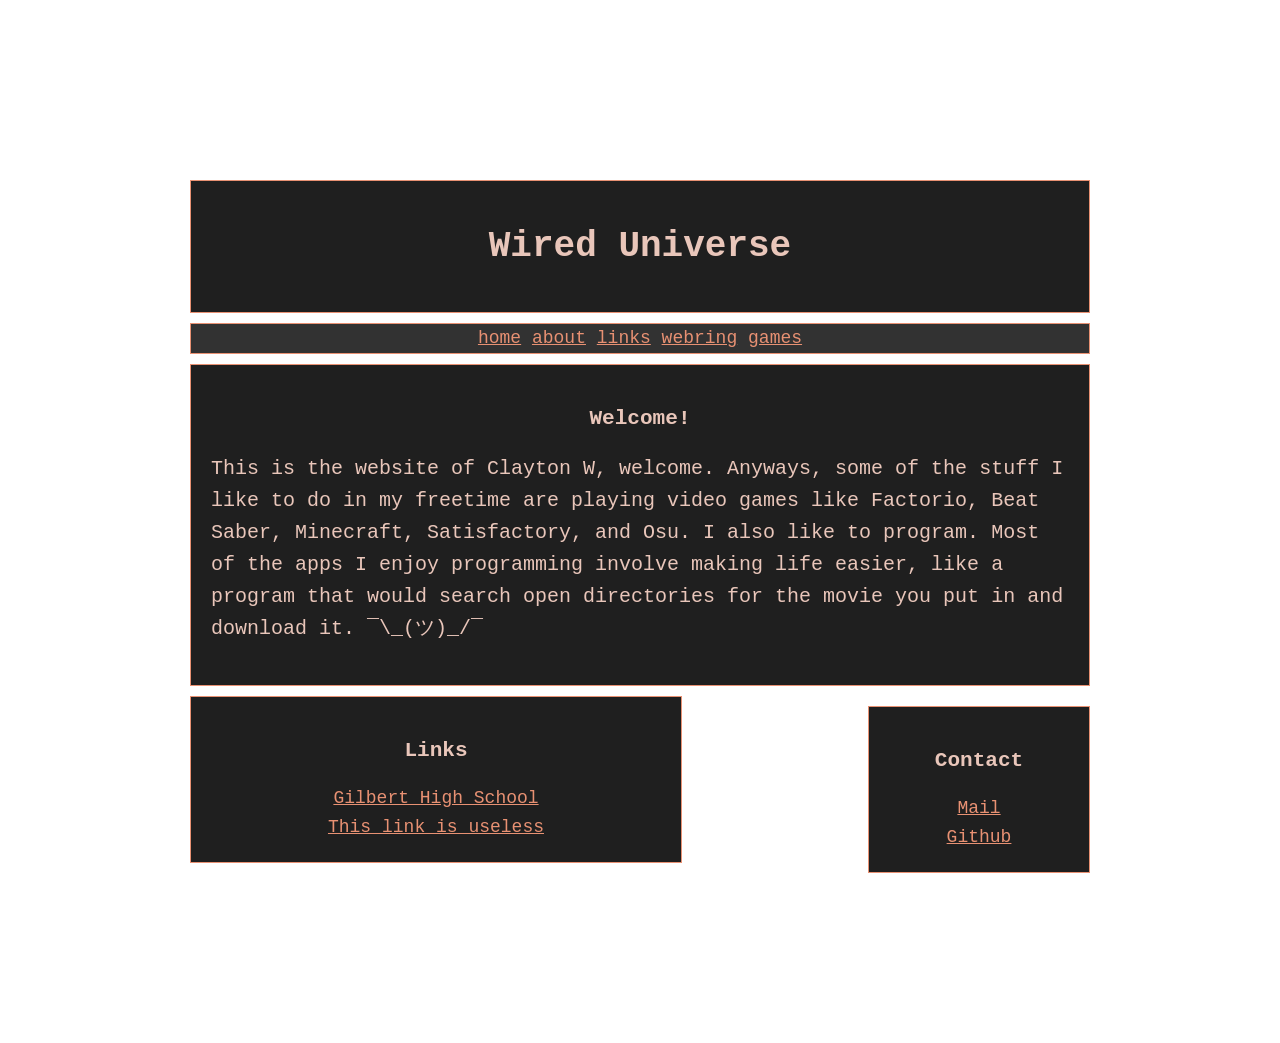
==== Personal/index.html @ 1a1f8222 "REVAMPM" ====
<!DOCTYPE html>
<html>

<head>
    <title>Canned Spam Ham</title>
    <link rel="icon" href="https://cdn1.iconfinder.com/data/icons/logos-brands-in-colors/231/among-us-player-blue-1024.png" type = "image/x-icon">
    <link href="Style.css" rel="stylesheet">
</head>

<body>
    <div class="entry"> 
        <h1>Wired Universe</h1>
    </div>

    <nav>
        <a href="index.html">home</a>
        <a href="about.html">about</a>
        <a href="bookmarks.html">links</a>
        <a href="webring.html">webring</a>
        <a href="games.html">games</a>
    </nav>

    <div class="entry">
        <h3>Welcome!</h3>
        <p>
            This is the website of Clayton W, welcome.
            Anyways, some of the stuff I like to do in my freetime are playing video games like Factorio, Beat Saber, Minecraft, Satisfactory, and Osu. I also like to program. 
            Most of the apps I enjoy programming involve making life easier, like a program that would search open directories for the movie you put in and download it. ¯\_(ツ)_/¯
        </p>
    </div>

    <div class="entry" style="text-align: center; float: right; width: 20%;">
        <h3>Contact</h3>
        <a href="mailto:cwieb255@evit.com">Mail</a><br>
        <a href="https://github.com/klayza">Github</a>
    </div>


    <div class="entry" style="width: 50%; text-align: center;">
        <h3>Links</h3>
        <!--<a href="https://www.gilbertschools.net/gilberthigh"><img style="color-scheme: #e89173;" src="assets/tiger.png" width=70 height=40 ></a> -->
        <a href="https://www.gilbertschools.net/gilberthigh">Gilbert High School</a><br>
        <!-- <a href="https://theuselessweb.com/"><img style="color-scheme: #e89173;" src="https://theuselessweb.com/favicon.ico" width=70 height=40 ></a> -->
        <a href="https://theuselessweb.com/">This link is useless</a>
    </div>

</body>
</html>
---- Personal/Style.css ----
body{
    background: url("https://wallpaperaccess.com/full/2966450.png") no-repeat fixed center;
    line-height: 1.6;
    font-family: "Courier New", Courier, monospace;
    font-size: 18px;
    color: #e9c6ba;
    padding: 0 10px;
    background-size: 100% 100%;
    margin: 180px;
}

a {
    color: #e89173;
}

a:hover {
    font-weight: bold;
}

h1, h2, h3{
    line-height: 1.2;
    text-align: center;
}

hr {
    border: 1px solid #e89173;
    background-color: #e89173;
}

header {
    border: 1px solid #e89173;
    text-align: center;
    margin-top: 10px;
    margin-bottom: 10px;
}

nav {
    border: 1px solid #e89173;
    background: #000000cd;
    text-align: center;
    margin-top: 10px;
    margin-bottom: 10px;
}

ul a {
  text-decoration: none;
}

ul{
  list-style-type: none;
  margin: 0;
  padding: 0;
}

h4 {
    text-align: center;
}

p {
    font-size: 20px;
}

div {
    border: 1px solid #e89173;
    background: #000000e0;
    padding: 20px;
    margin-top: 10px;
    margin-bottom: 10px;
}

.entry h2 {
    word-break: break-all;
}

.image img {
    background-color: #e89173;
}

.half {
    max-width: 50%;
}

span.a {
    display: inline-block;
}

.icon {
    width: 30px;
    height: 30px;
}
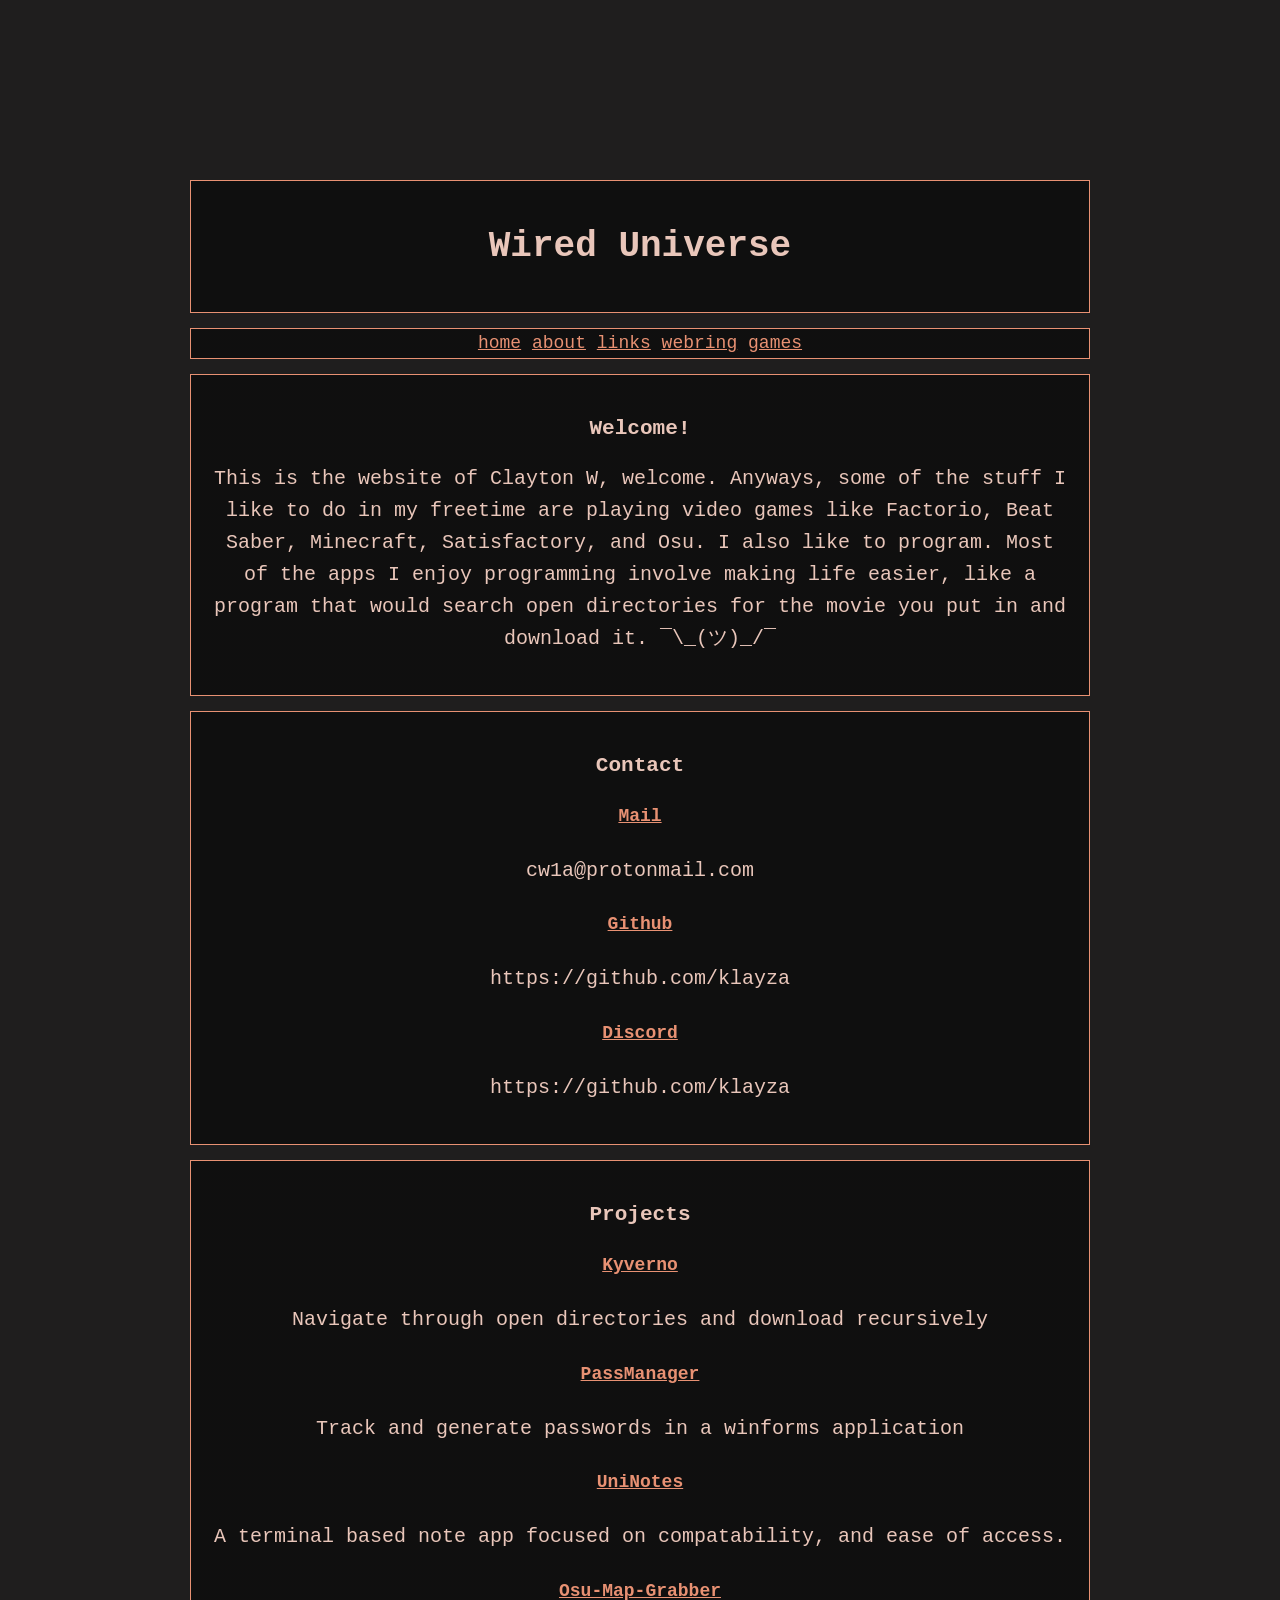
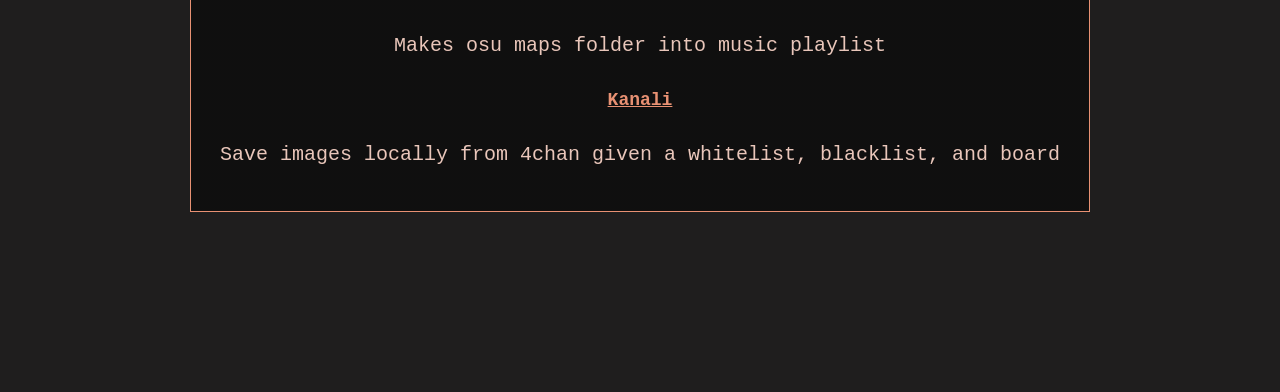
==== commit b4791508: "STARSS" ====
--- a/Personal/index.html
+++ b/Personal/index.html
@@ -29,20 +29,48 @@
         </p>
     </div>
 
-    <div class="entry" style="text-align: center; float: right; width: 20%;">
+    <div class="entry">
         <h3>Contact</h3>
-        <a href="mailto:cwieb255@evit.com">Mail</a><br>
-        <a href="https://github.com/klayza">Github</a>
+
+        <a href="mailto:cw1a@protonmail.com"><h4>Mail</h4></a>
+        <p>cw1a@protonmail.com</p>
+
+        <a href="https://github.com/klayza"><h4>Github</h4></a>
+        <p>https://github.com/klayza</p>
+
+        <a href="https://github.com/klayza"><h4>Discord</h4></a>
+        <p>https://github.com/klayza</p>
+        
+    </div>
+
+    <!-- Links that aren't needed for now
+    <div class="entry" style="width: 50%; text-align: center;">
+        <h3>Links</h3>
+        <a href="https://www.gilbertschools.net/gilberthigh"><img style="color-scheme: #e89173;" src="assets/tiger.png" width=70 height=40 ></a>
+        <a href="https://www.gilbertschools.net/gilberthigh">Gilbert High School</a><br>
+        <a href="https://theuselessweb.com/"><img style="color-scheme: #e89173;" src="https://theuselessweb.com/favicon.ico" width=70 height=40 ></a>
+        <a href="https://theuselessweb.com/">This link is useless</a>
+    </div>
+    -->
+
+    <div class="entry">
+        <h3>Projects</h3>
+        <a href="https://github.com/klayza/Kyverno"><h4>Kyverno</h4></a>
+        <p>Navigate through open directories and download recursively</p>
+
+        <a href="https://github.com/klayza/PasswordManager"><h4>PassManager</h4></a>
+        <p>Track and generate passwords in a winforms application</p>
+
+        <a href="https://github.com/klayza/UniNotes"><h4>UniNotes</h4></a>
+        <p>A terminal based note app focused on compatability, and ease of access.</p>
+
+        <a href="https://github.com/klayza/Osu-Map-Grabber"><h4>Osu-Map-Grabber</h4></a>
+        <p>Makes osu maps folder into music playlist</p>
+
+        <a href="https://github.com/klayza/4ChanPlunderer"><h4>Kanali</h4></a>
+        <p>Save images locally from 4chan given a whitelist, blacklist, and board</p>
     </div>
 
 
-    <div class="entry" style="width: 50%; text-align: center;">
-        <h3>Links</h3>
-        <!--<a href="https://www.gilbertschools.net/gilberthigh"><img style="color-scheme: #e89173;" src="assets/tiger.png" width=70 height=40 ></a> -->
-        <a href="https://www.gilbertschools.net/gilberthigh">Gilbert High School</a><br>
-        <!-- <a href="https://theuselessweb.com/"><img style="color-scheme: #e89173;" src="https://theuselessweb.com/favicon.ico" width=70 height=40 ></a> -->
-        <a href="https://theuselessweb.com/">This link is useless</a>
-    </div>
-
 </body>
 </html>
--- a/Personal/Style.css
+++ b/Personal/Style.css
@@ -1,5 +1,6 @@
 body{
-    background: url("https://wallpaperaccess.com/full/2966450.png") no-repeat fixed center;
+    /* background: url("https://wallpaperaccess.com/full/2966450.png") no-repeat fixed center; */
+    background: #1f1e1e;
     line-height: 1.6;
     font-family: "Courier New", Courier, monospace;
     font-size: 18px;
@@ -22,6 +23,10 @@
     text-align: center;
 }
 
+div > a, p {
+    text-align: center;
+}
+
 hr {
     border: 1px solid #e89173;
     background-color: #e89173;
@@ -36,7 +41,7 @@
 
 nav {
     border: 1px solid #e89173;
-    background: #000000cd;
+    background: linear-gradient( rgba(0, 0, 0, 0.5), rgba(0, 0, 0, 0.5)), url("https://www.fireworks-videos.com/wp-content/uploads/2020/05/2020-05-17_colorful-night-sky_stars-and-milky-way_2160p.jpg") no-repeat fixed center; 
     text-align: center;
     margin-top: 10px;
     margin-bottom: 10px;
@@ -62,10 +67,10 @@
 
 div {
     border: 1px solid #e89173;
-    background: #000000e0;
+    background: linear-gradient( rgba(0, 0, 0, 0.5), rgba(0, 0, 0, 0.5)), url("https://www.fireworks-videos.com/wp-content/uploads/2020/05/2020-05-17_colorful-night-sky_stars-and-milky-way_2160p.jpg") no-repeat fixed center; 
     padding: 20px;
-    margin-top: 10px;
-    margin-bottom: 10px;
+    margin-top: 15px;
+    margin-bottom: 15px;
 }
 
 .entry h2 {
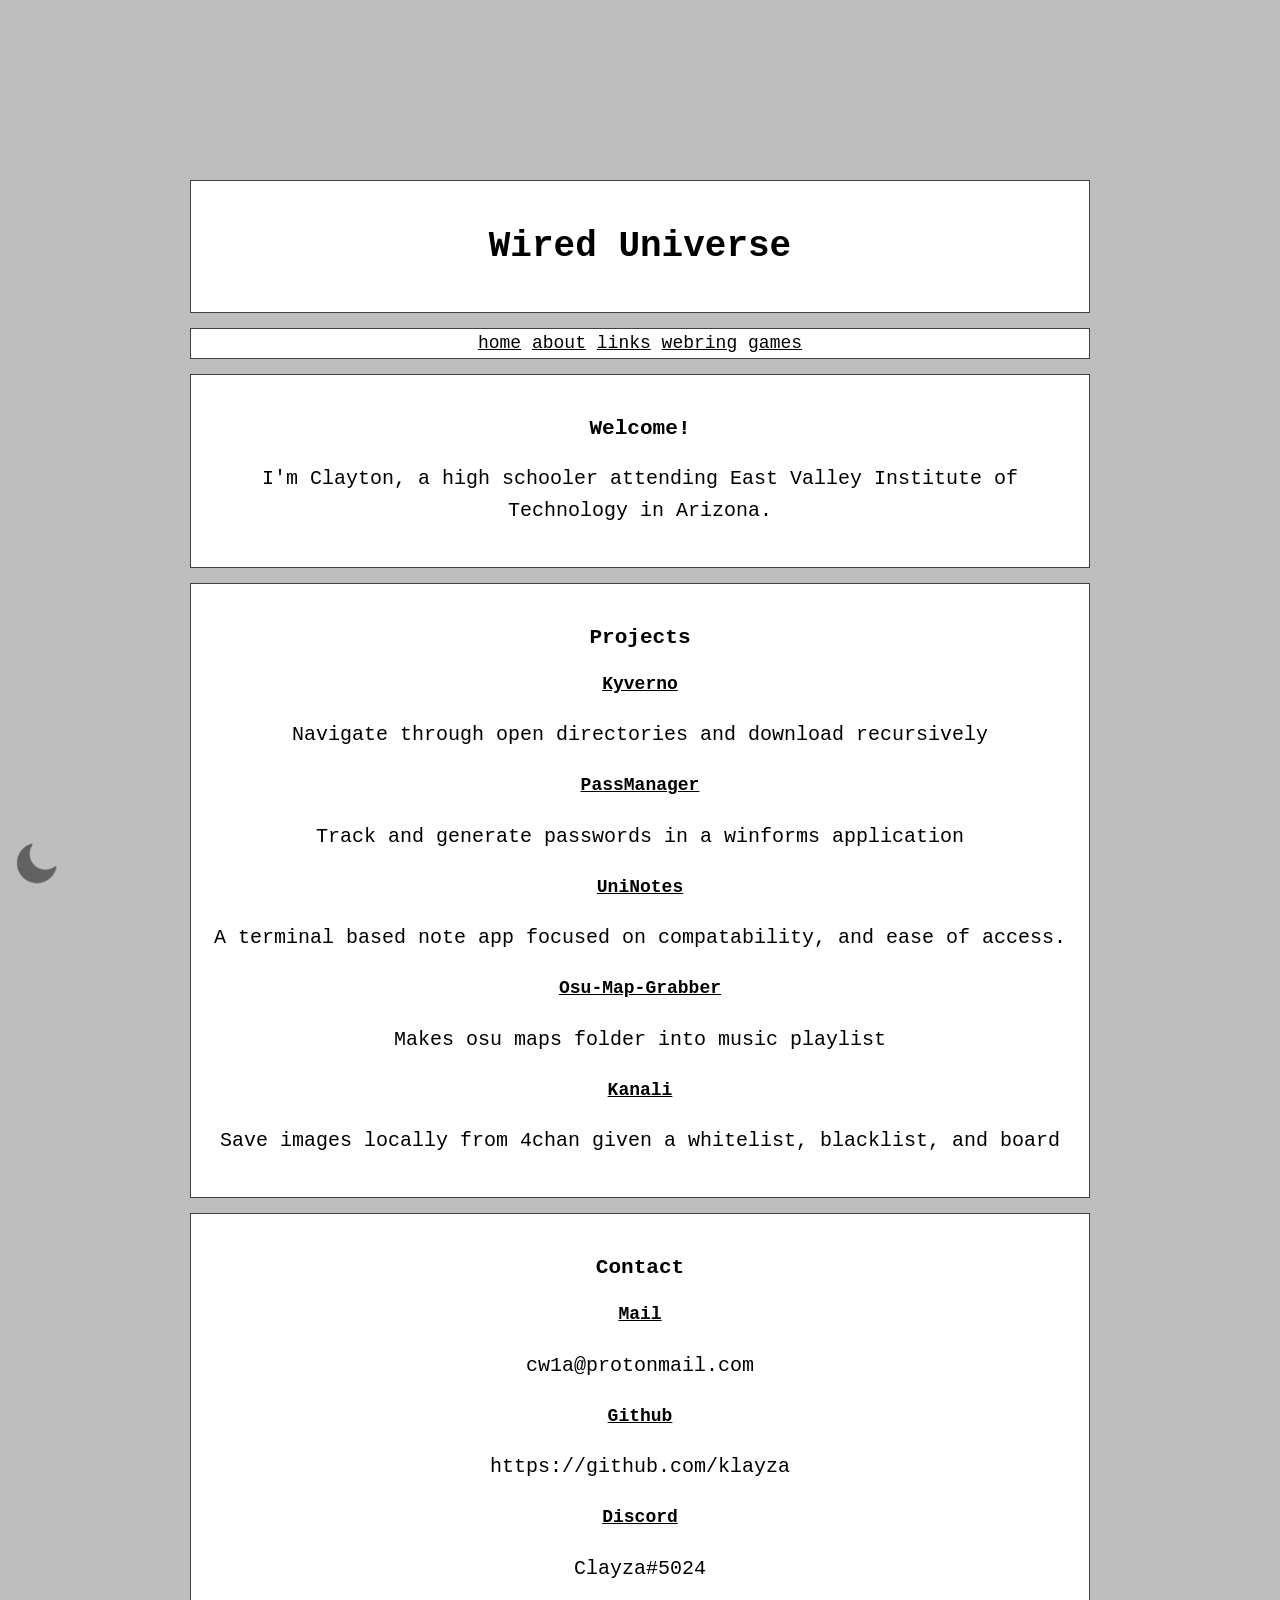
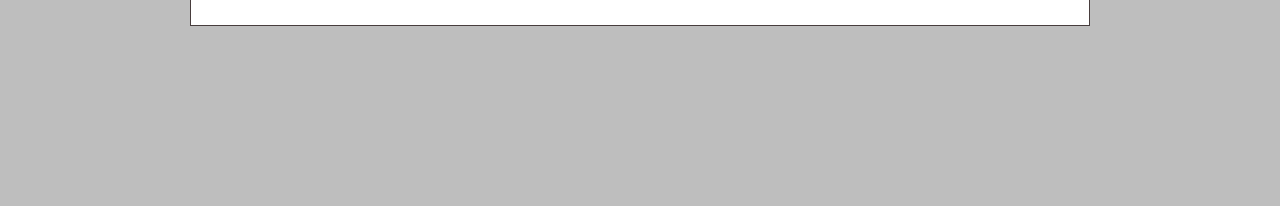
==== commit 0dff8f80: "White mode" ====
--- a/Personal/index.html
+++ b/Personal/index.html
@@ -23,35 +23,9 @@
     <div class="entry">
         <h3>Welcome!</h3>
         <p>
-            This is the website of Clayton W, welcome.
-            Anyways, some of the stuff I like to do in my freetime are playing video games like Factorio, Beat Saber, Minecraft, Satisfactory, and Osu. I also like to program. 
-            Most of the apps I enjoy programming involve making life easier, like a program that would search open directories for the movie you put in and download it. ¯\_(ツ)_/¯
+            I'm Clayton, a high schooler attending East Valley Institute of Technology in Arizona. 
         </p>
     </div>
-
-    <div class="entry">
-        <h3>Contact</h3>
-
-        <a href="mailto:cw1a@protonmail.com"><h4>Mail</h4></a>
-        <p>cw1a@protonmail.com</p>
-
-        <a href="https://github.com/klayza"><h4>Github</h4></a>
-        <p>https://github.com/klayza</p>
-
-        <a href="https://github.com/klayza"><h4>Discord</h4></a>
-        <p>https://github.com/klayza</p>
-        
-    </div>
-
-    <!-- Links that aren't needed for now
-    <div class="entry" style="width: 50%; text-align: center;">
-        <h3>Links</h3>
-        <a href="https://www.gilbertschools.net/gilberthigh"><img style="color-scheme: #e89173;" src="assets/tiger.png" width=70 height=40 ></a>
-        <a href="https://www.gilbertschools.net/gilberthigh">Gilbert High School</a><br>
-        <a href="https://theuselessweb.com/"><img style="color-scheme: #e89173;" src="https://theuselessweb.com/favicon.ico" width=70 height=40 ></a>
-        <a href="https://theuselessweb.com/">This link is useless</a>
-    </div>
-    -->
 
     <div class="entry">
         <h3>Projects</h3>
@@ -70,7 +44,22 @@
         <a href="https://github.com/klayza/4ChanPlunderer"><h4>Kanali</h4></a>
         <p>Save images locally from 4chan given a whitelist, blacklist, and board</p>
     </div>
+  
+    <div class="entry">
+        <h3>Contact</h3>
 
+        <a href="mailto:cw1a@protonmail.com"><h4>Mail</h4></a>
+        <p>cw1a@protonmail.com</p>
 
+        <a href="https://github.com/klayza"><h4>Github</h4></a>
+        <p>https://github.com/klayza</p>
+
+        <a href="https://github.com/klayza"><h4>Discord</h4></a>
+        <p>Clayza#5024</p>
+        
+    </div>
+
+    <img onclick="SwitchMode();" src="assets/moon.png" id="icon" width="50" style="position: fixed; bottom: 0%; left:0%; margin: 10px;">
+    <script src="script.js"></script>
 </body>
 </html>
--- a/Personal/Style.css
+++ b/Personal/Style.css
@@ -1,47 +1,48 @@
+:root{
+    --background-color: #bebebe;
+    --foreground-color: #ffffff;
+    --accent-color: #473d3d;
+    --font-color: #000000;
+}
+
+.dark-theme {
+    --background-color: #1f1e1e;
+    --foreground-color: linear-gradient( rgba(0, 0, 0, 0.5), rgba(0, 0, 0, 0.5)), url("https://www.fireworks-videos.com/wp-content/uploads/2020/05/2020-05-17_colorful-night-sky_stars-and-milky-way_2160p.jpg") no-repeat fixed center; 
+    --accent-color: #e89173;
+    --font-color: #e9c6ba;
+}
+
 body{
-    /* background: url("https://wallpaperaccess.com/full/2966450.png") no-repeat fixed center; */
-    background: #1f1e1e;
+    background: var(--background-color);
     line-height: 1.6;
     font-family: "Courier New", Courier, monospace;
     font-size: 18px;
-    color: #e9c6ba;
+    color: var(--font-color);
     padding: 0 10px;
     background-size: 100% 100%;
     margin: 180px;
 }
 
 a {
-    color: #e89173;
+    color: var(--font-color);
 }
 
 a:hover {
     font-weight: bold;
 }
 
-h1, h2, h3{
+h1, h2, h3, h4{
     line-height: 1.2;
     text-align: center;
 }
 
-div > a, p {
+a, p {
     text-align: center;
 }
 
-hr {
-    border: 1px solid #e89173;
-    background-color: #e89173;
-}
-
-header {
-    border: 1px solid #e89173;
-    text-align: center;
-    margin-top: 10px;
-    margin-bottom: 10px;
-}
-
 nav {
-    border: 1px solid #e89173;
-    background: linear-gradient( rgba(0, 0, 0, 0.5), rgba(0, 0, 0, 0.5)), url("https://www.fireworks-videos.com/wp-content/uploads/2020/05/2020-05-17_colorful-night-sky_stars-and-milky-way_2160p.jpg") no-repeat fixed center; 
+    border: 1px solid var(--accent-color);
+    background: var(--foreground-color); 
     text-align: center;
     margin-top: 10px;
     margin-bottom: 10px;
@@ -57,32 +58,16 @@
   padding: 0;
 }
 
-h4 {
-    text-align: center;
-}
-
 p {
     font-size: 20px;
 }
 
 div {
-    border: 1px solid #e89173;
-    background: linear-gradient( rgba(0, 0, 0, 0.5), rgba(0, 0, 0, 0.5)), url("https://www.fireworks-videos.com/wp-content/uploads/2020/05/2020-05-17_colorful-night-sky_stars-and-milky-way_2160p.jpg") no-repeat fixed center; 
+    border: 1px solid var(--accent-color);
+    background: var(--foreground-color); 
     padding: 20px;
     margin-top: 15px;
     margin-bottom: 15px;
-}
-
-.entry h2 {
-    word-break: break-all;
-}
-
-.image img {
-    background-color: #e89173;
-}
-
-.half {
-    max-width: 50%;
 }
 
 span.a {
@@ -93,3 +78,7 @@
     width: 30px;
     height: 30px;
 }
+
+#icon{
+    cursor: pointer;
+}
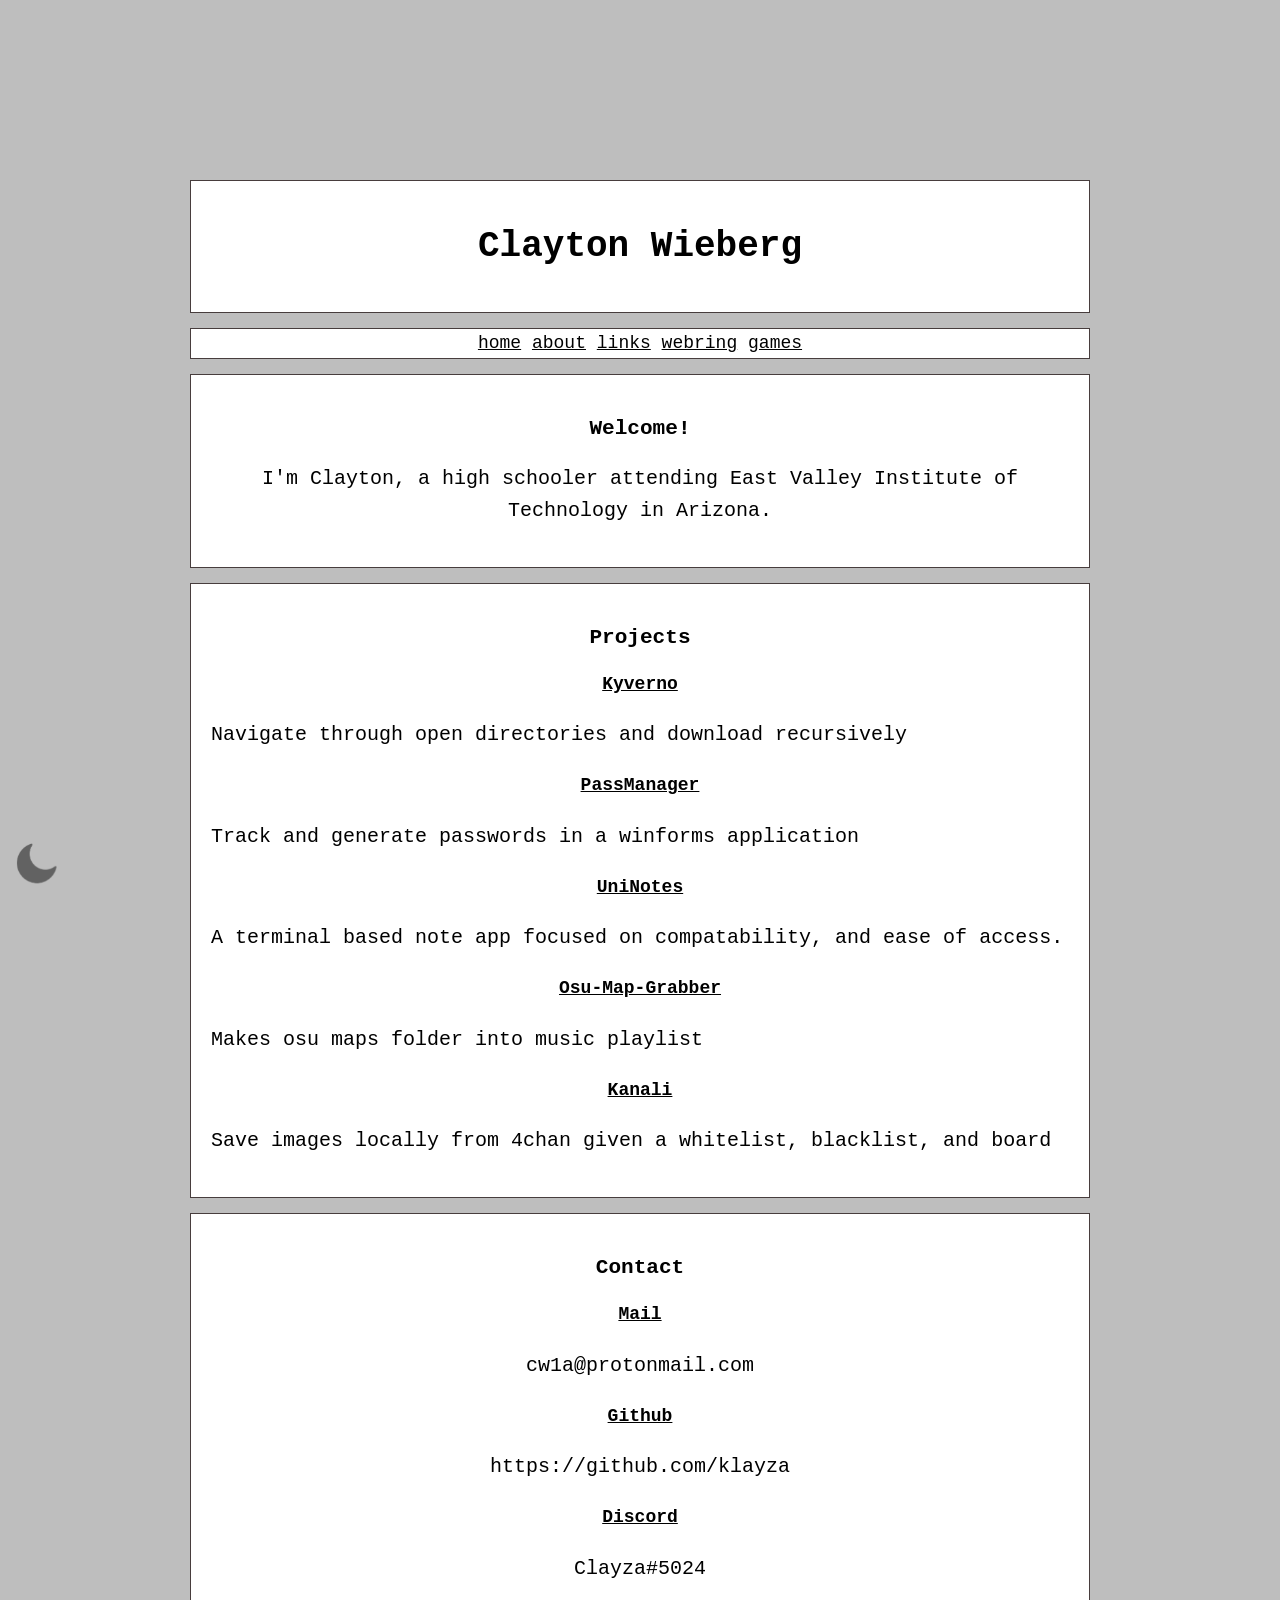
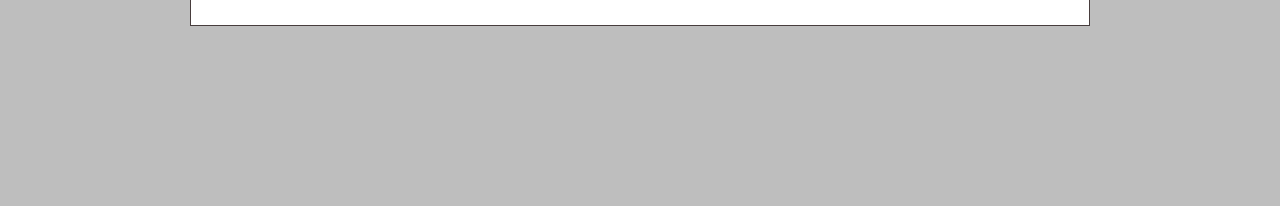
==== commit 98581c01: "WAHAHHHH" ====
--- a/Personal/index.html
+++ b/Personal/index.html
@@ -2,14 +2,15 @@
 <html>
 
 <head>
-    <title>Canned Spam Ham</title>
+    <title>Wired Universe</title>
     <link rel="icon" href="https://cdn1.iconfinder.com/data/icons/logos-brands-in-colors/231/among-us-player-blue-1024.png" type = "image/x-icon">
     <link href="Style.css" rel="stylesheet">
 </head>
 
-<body>
-    <div class="entry"> 
-        <h1>Wired Universe</h1>
+<body onload="CheckCookie()">
+    <!-- <img class="rotate45" src="assets/diag.png" style=" right: 0%; position: absolute;" width="20%" height="90%"> -->
+    <div> 
+        <h1>Clayton Wieberg</h1>
     </div>
 
     <nav>
@@ -20,15 +21,15 @@
         <a href="games.html">games</a>
     </nav>
 
-    <div class="entry">
+    <div>
         <h3>Welcome!</h3>
         <p>
             I'm Clayton, a high schooler attending East Valley Institute of Technology in Arizona. 
         </p>
     </div>
 
-    <div class="entry">
-        <h3>Projects</h3>
+    <div id="left">
+        <h3 style="text-align: center;">Projects</h3>
         <a href="https://github.com/klayza/Kyverno"><h4>Kyverno</h4></a>
         <p>Navigate through open directories and download recursively</p>
 
@@ -45,7 +46,7 @@
         <p>Save images locally from 4chan given a whitelist, blacklist, and board</p>
     </div>
   
-    <div class="entry">
+    <div>
         <h3>Contact</h3>
 
         <a href="mailto:cw1a@protonmail.com"><h4>Mail</h4></a>
--- a/Personal/Style.css
+++ b/Personal/Style.css
@@ -6,10 +6,15 @@
 }
 
 .dark-theme {
+    --background-image: url("https://backgroundlabs.com/wp-content/uploads/2013/02/futuristic-grid.png");
     --background-color: #1f1e1e;
     --foreground-color: linear-gradient( rgba(0, 0, 0, 0.5), rgba(0, 0, 0, 0.5)), url("https://www.fireworks-videos.com/wp-content/uploads/2020/05/2020-05-17_colorful-night-sky_stars-and-milky-way_2160p.jpg") no-repeat fixed center; 
     --accent-color: #e89173;
     --font-color: #e9c6ba;
+}
+
+html {
+    border-image: url("assets/diag.png") 30;
 }
 
 body{
@@ -79,6 +84,22 @@
     height: 30px;
 }
 
+.rotate45 {
+    -webkit-transform: rotate(-48deg);
+    -moz-transform: rotate(-48deg);
+    -o-transform: rotate(-48deg);
+    -ms-transform: rotate(-48deg);
+    transform: rotate(-48deg);
+}
+
+#left > *{
+    text-align: left;
+}
+
 #icon{
     cursor: pointer;
+}
+
+div > *:has(#music){
+    filter: blur(3px);
 }
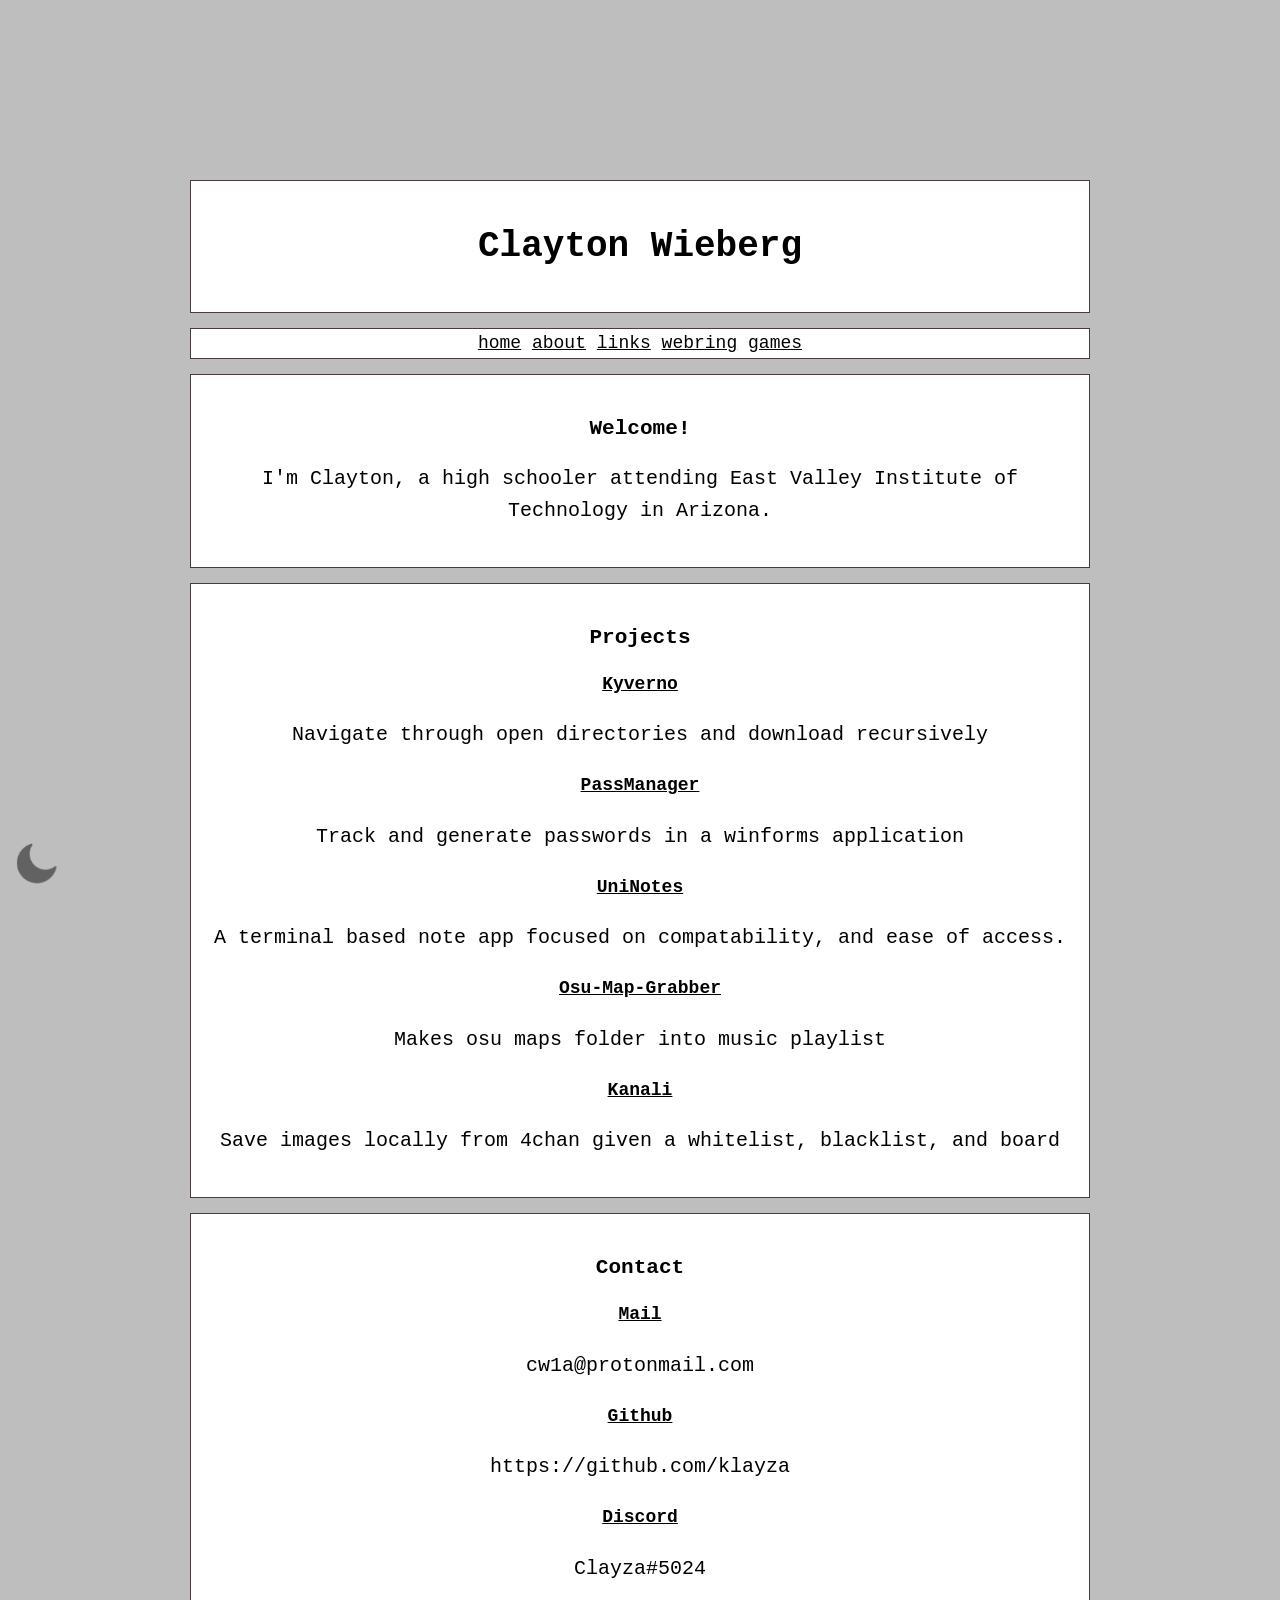
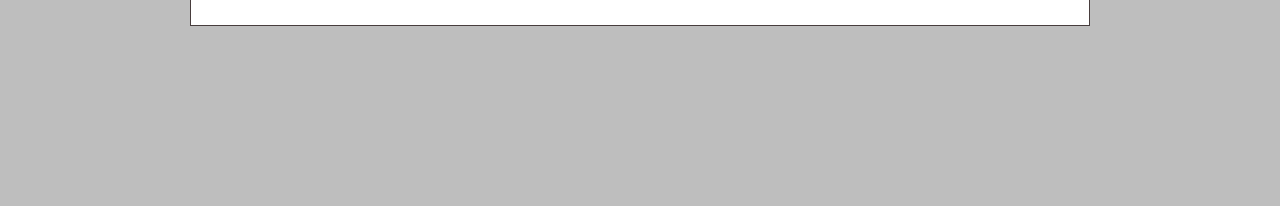
==== commit dfe8cfb2: "moment bre" ====
--- a/Personal/index.html
+++ b/Personal/index.html
@@ -28,7 +28,7 @@
         </p>
     </div>
 
-    <div id="left">
+    <div>
         <h3 style="text-align: center;">Projects</h3>
         <a href="https://github.com/klayza/Kyverno"><h4>Kyverno</h4></a>
         <p>Navigate through open directories and download recursively</p>
--- a/Personal/Style.css
+++ b/Personal/Style.css
@@ -34,6 +34,7 @@
 
 a:hover {
     font-weight: bold;
+    
 }
 
 h1, h2, h3, h4{
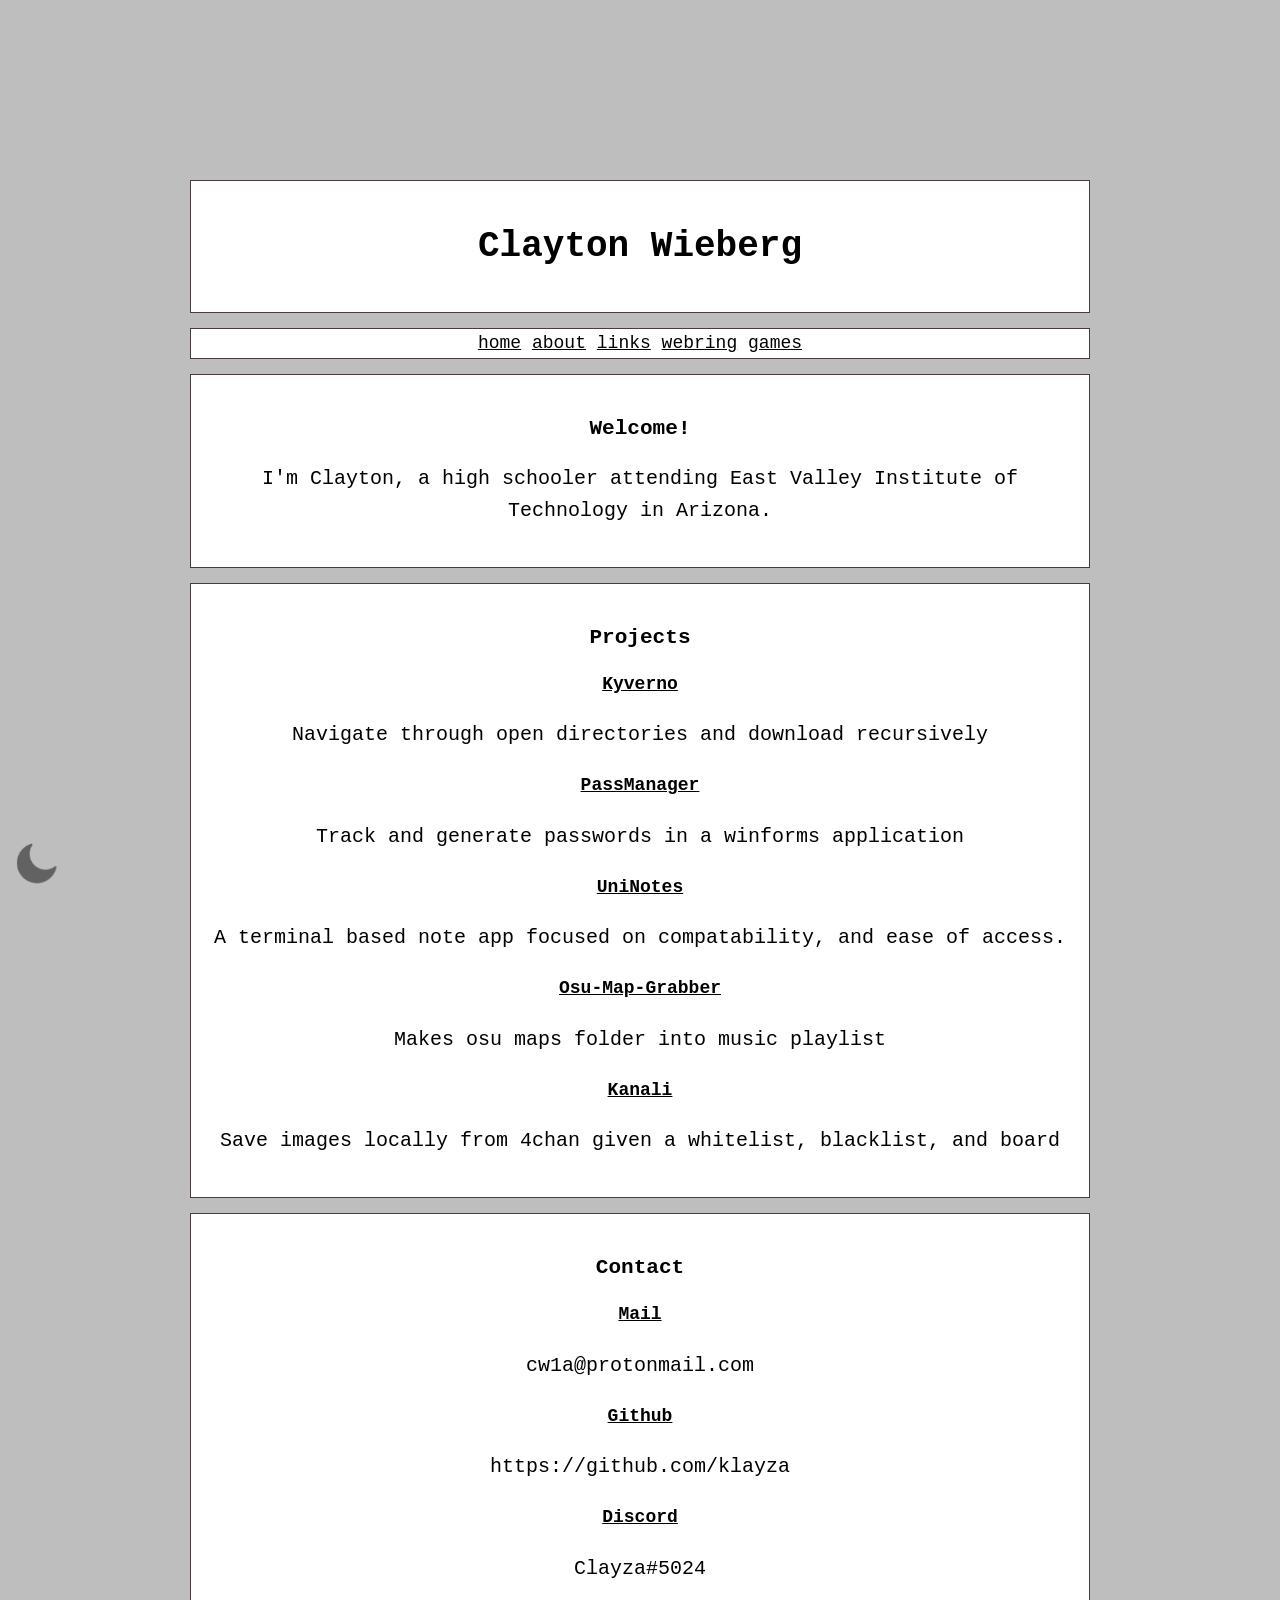
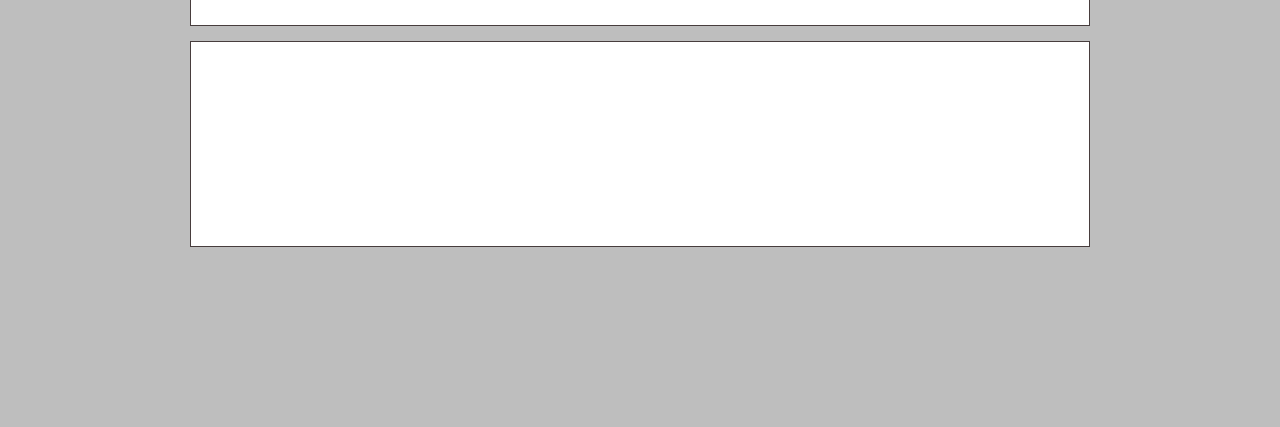
==== commit fded4dc2: "countdown" ====
--- a/Personal/index.html
+++ b/Personal/index.html
@@ -60,6 +60,10 @@
         
     </div>
 
+    <div>
+        <iframe width="100%" height="154" src="https://w2.countingdownto.com/4090802" frameborder="0"></iframe>
+    </div>
+
     <img onclick="SwitchMode();" src="assets/moon.png" id="icon" width="50" style="position: fixed; bottom: 0%; left:0%; margin: 10px;">
     <script src="script.js"></script>
 </body>
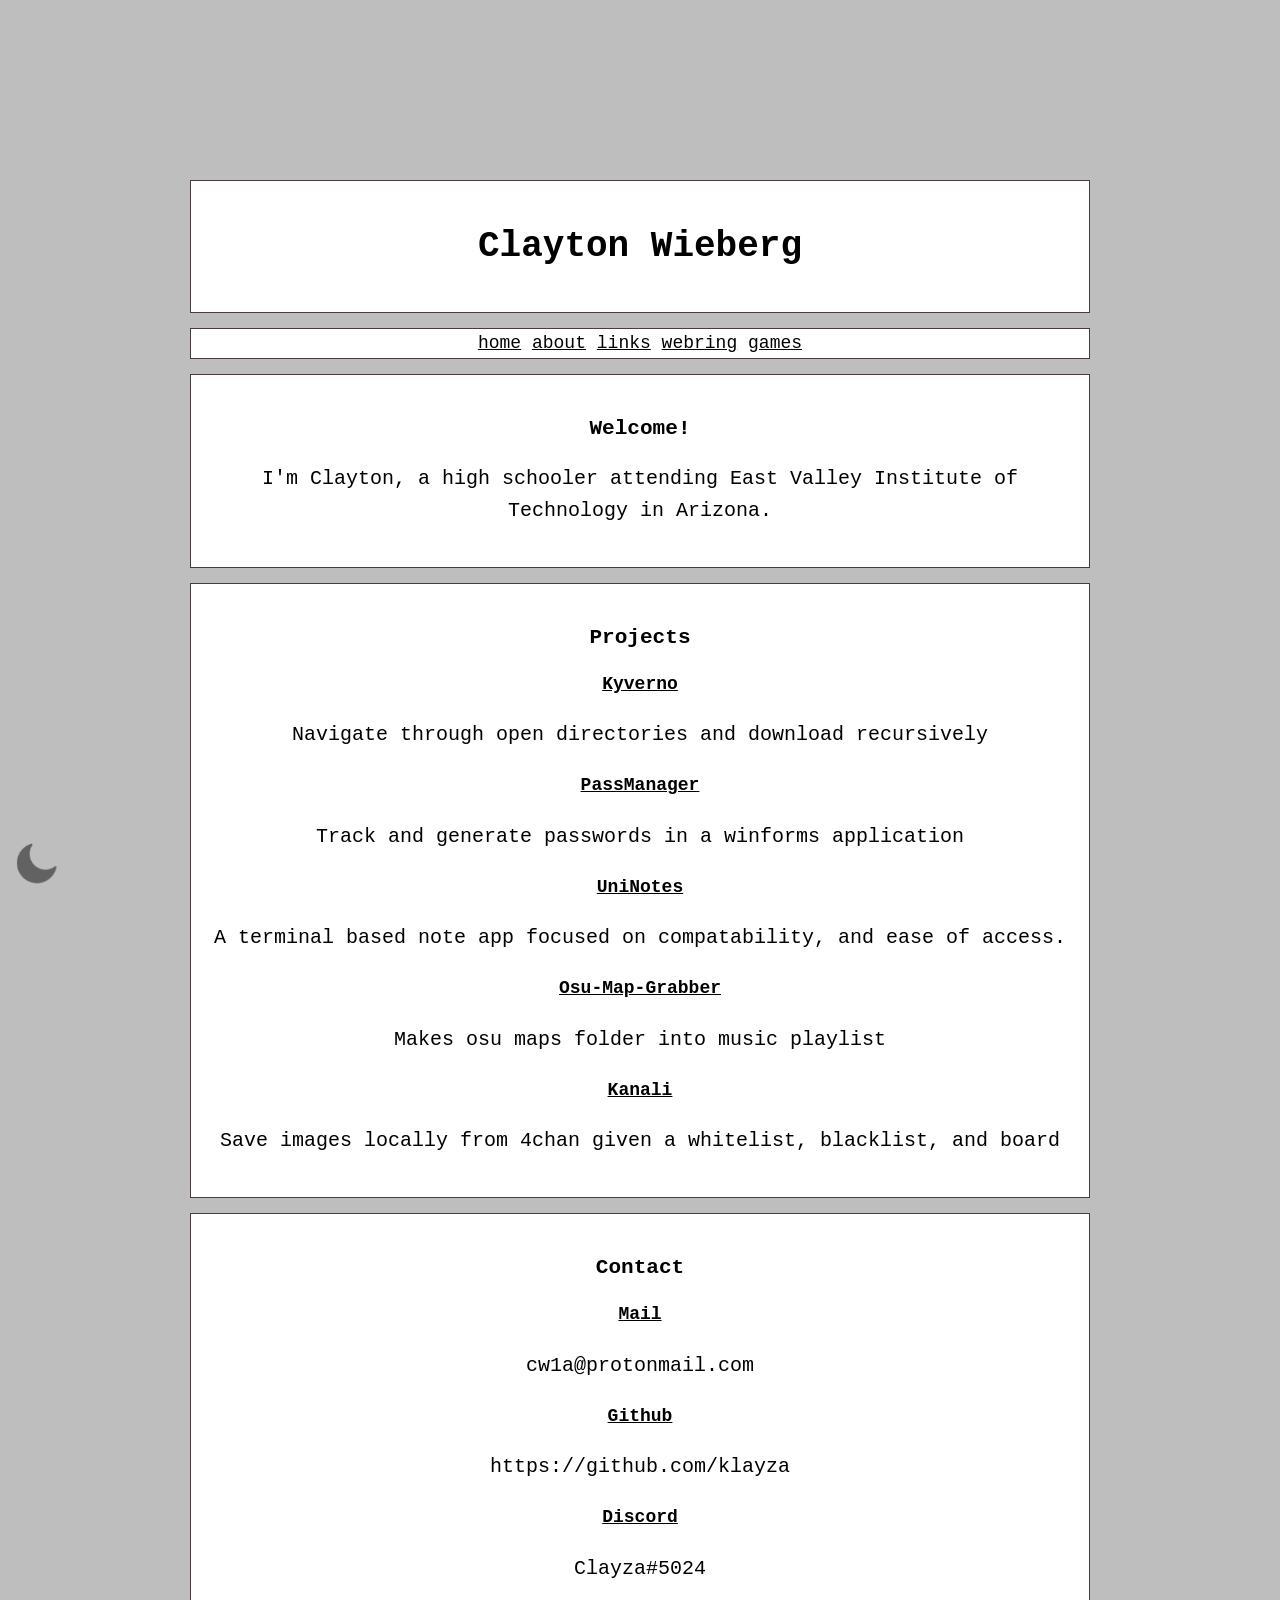
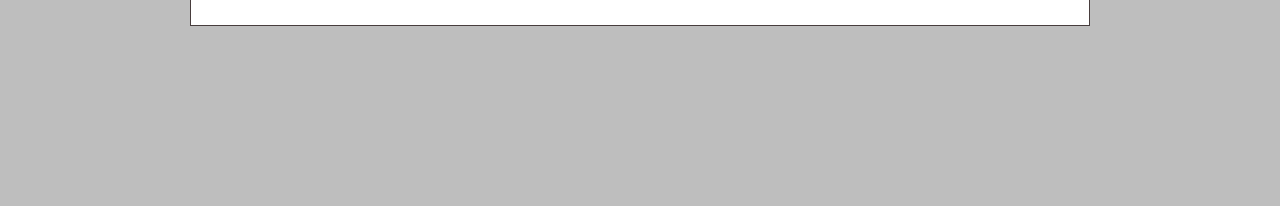
==== commit 37d0d4ab: "temp" ====
--- a/Personal/index.html
+++ b/Personal/index.html
@@ -60,10 +60,6 @@
         
     </div>
 
-    <div>
-        <iframe width="100%" height="154" src="https://w2.countingdownto.com/4090802" frameborder="0"></iframe>
-    </div>
-
     <img onclick="SwitchMode();" src="assets/moon.png" id="icon" width="50" style="position: fixed; bottom: 0%; left:0%; margin: 10px;">
     <script src="script.js"></script>
 </body>
--- a/Personal/Style.css
+++ b/Personal/Style.css
@@ -1,4 +1,5 @@
 :root{
+    --background-image: url('https://filecache.garrysmods.org/12880/2/1024x768.jpg');
     --background-color: #bebebe;
     --foreground-color: #ffffff;
     --accent-color: #473d3d;
@@ -34,7 +35,6 @@
 
 a:hover {
     font-weight: bold;
-    
 }
 
 h1, h2, h3, h4{
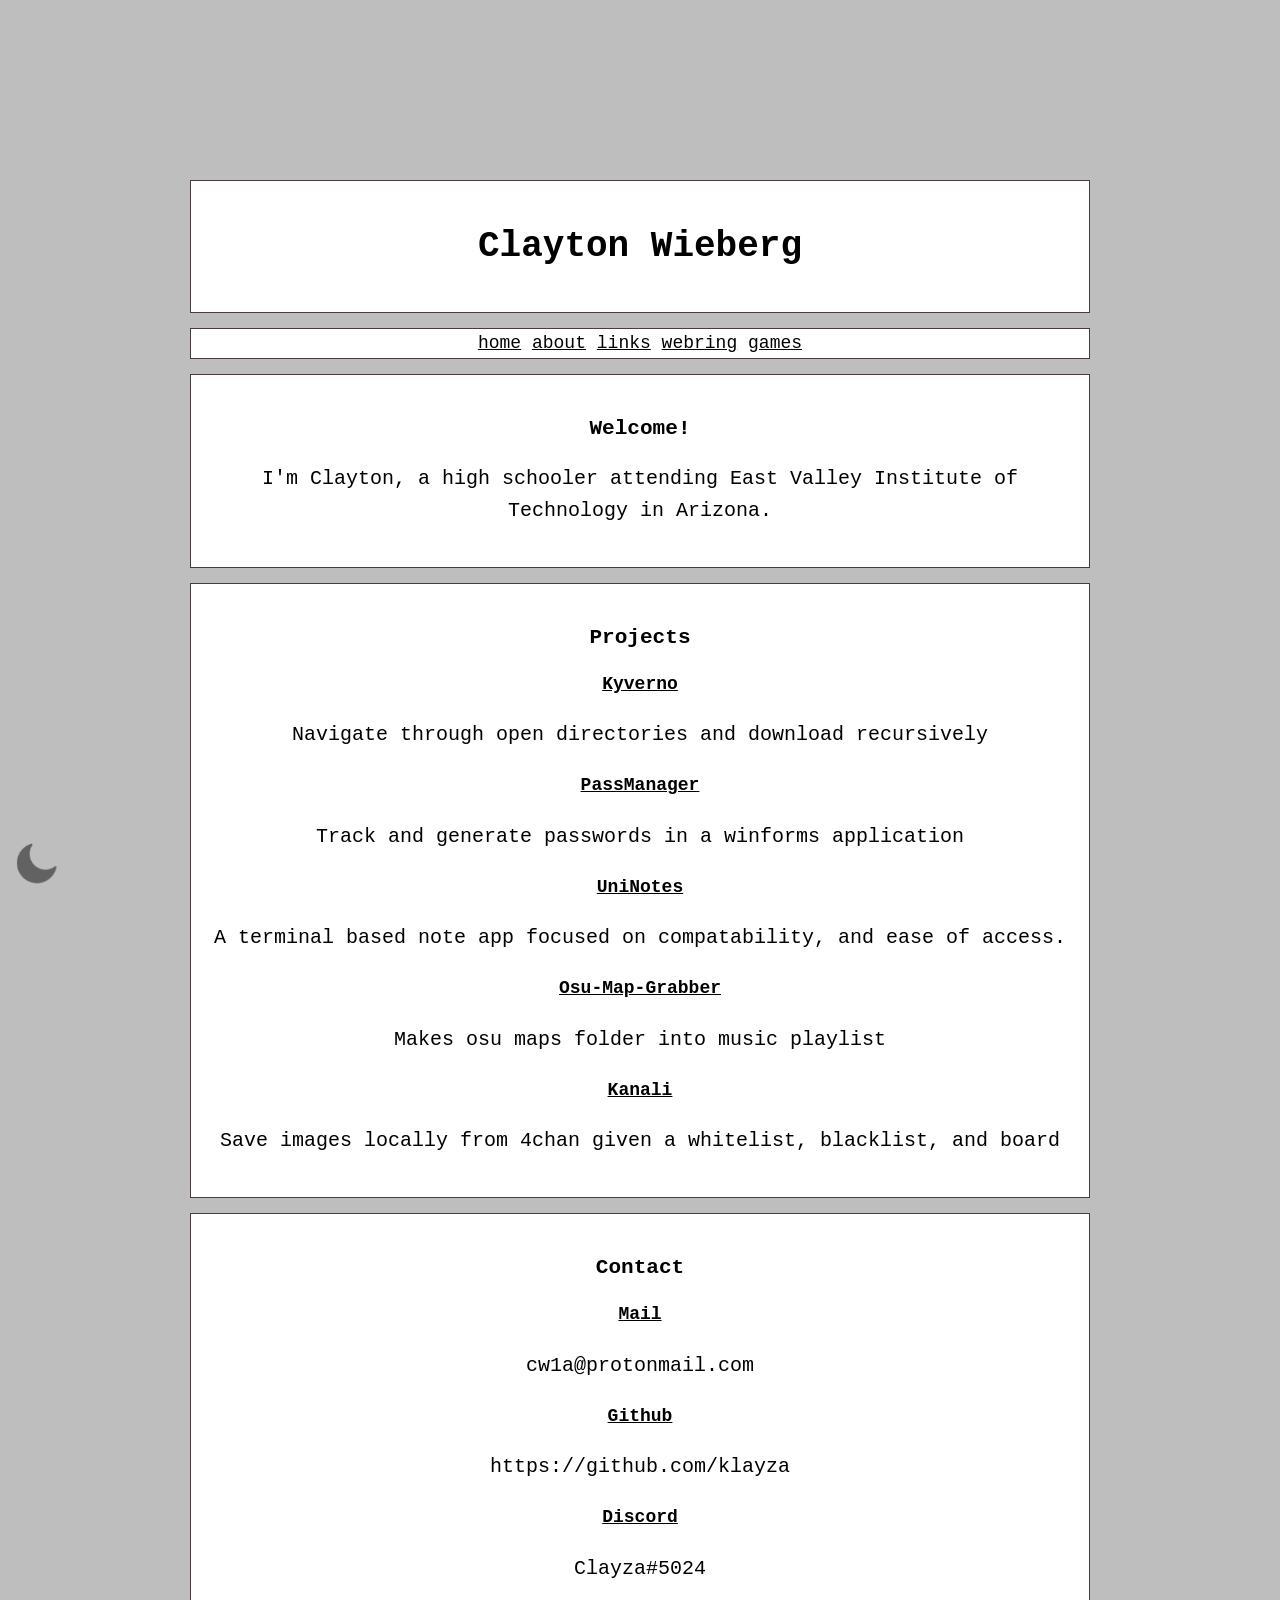
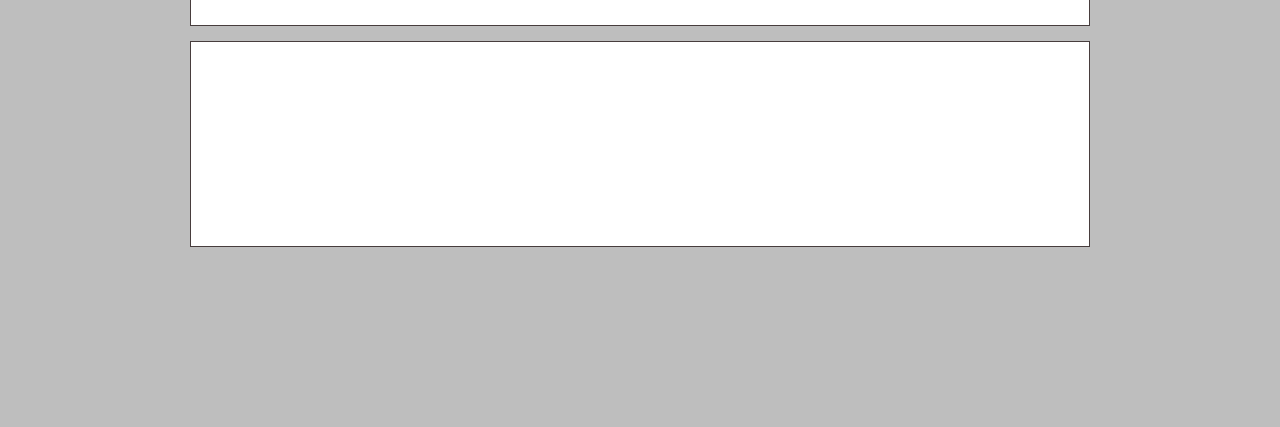
==== commit 398f3df0: "Merge branch 'main' of https://github.com/klayza/HTML-Projects" ====
--- a/Personal/index.html
+++ b/Personal/index.html
@@ -60,6 +60,10 @@
         
     </div>
 
+    <div>
+        <iframe width="100%" height="154" src="https://w2.countingdownto.com/4090802" frameborder="0"></iframe>
+    </div>
+
     <img onclick="SwitchMode();" src="assets/moon.png" id="icon" width="50" style="position: fixed; bottom: 0%; left:0%; margin: 10px;">
     <script src="script.js"></script>
 </body>
--- a/Personal/Style.css
+++ b/Personal/Style.css
@@ -35,6 +35,7 @@
 
 a:hover {
     font-weight: bold;
+    
 }
 
 h1, h2, h3, h4{
